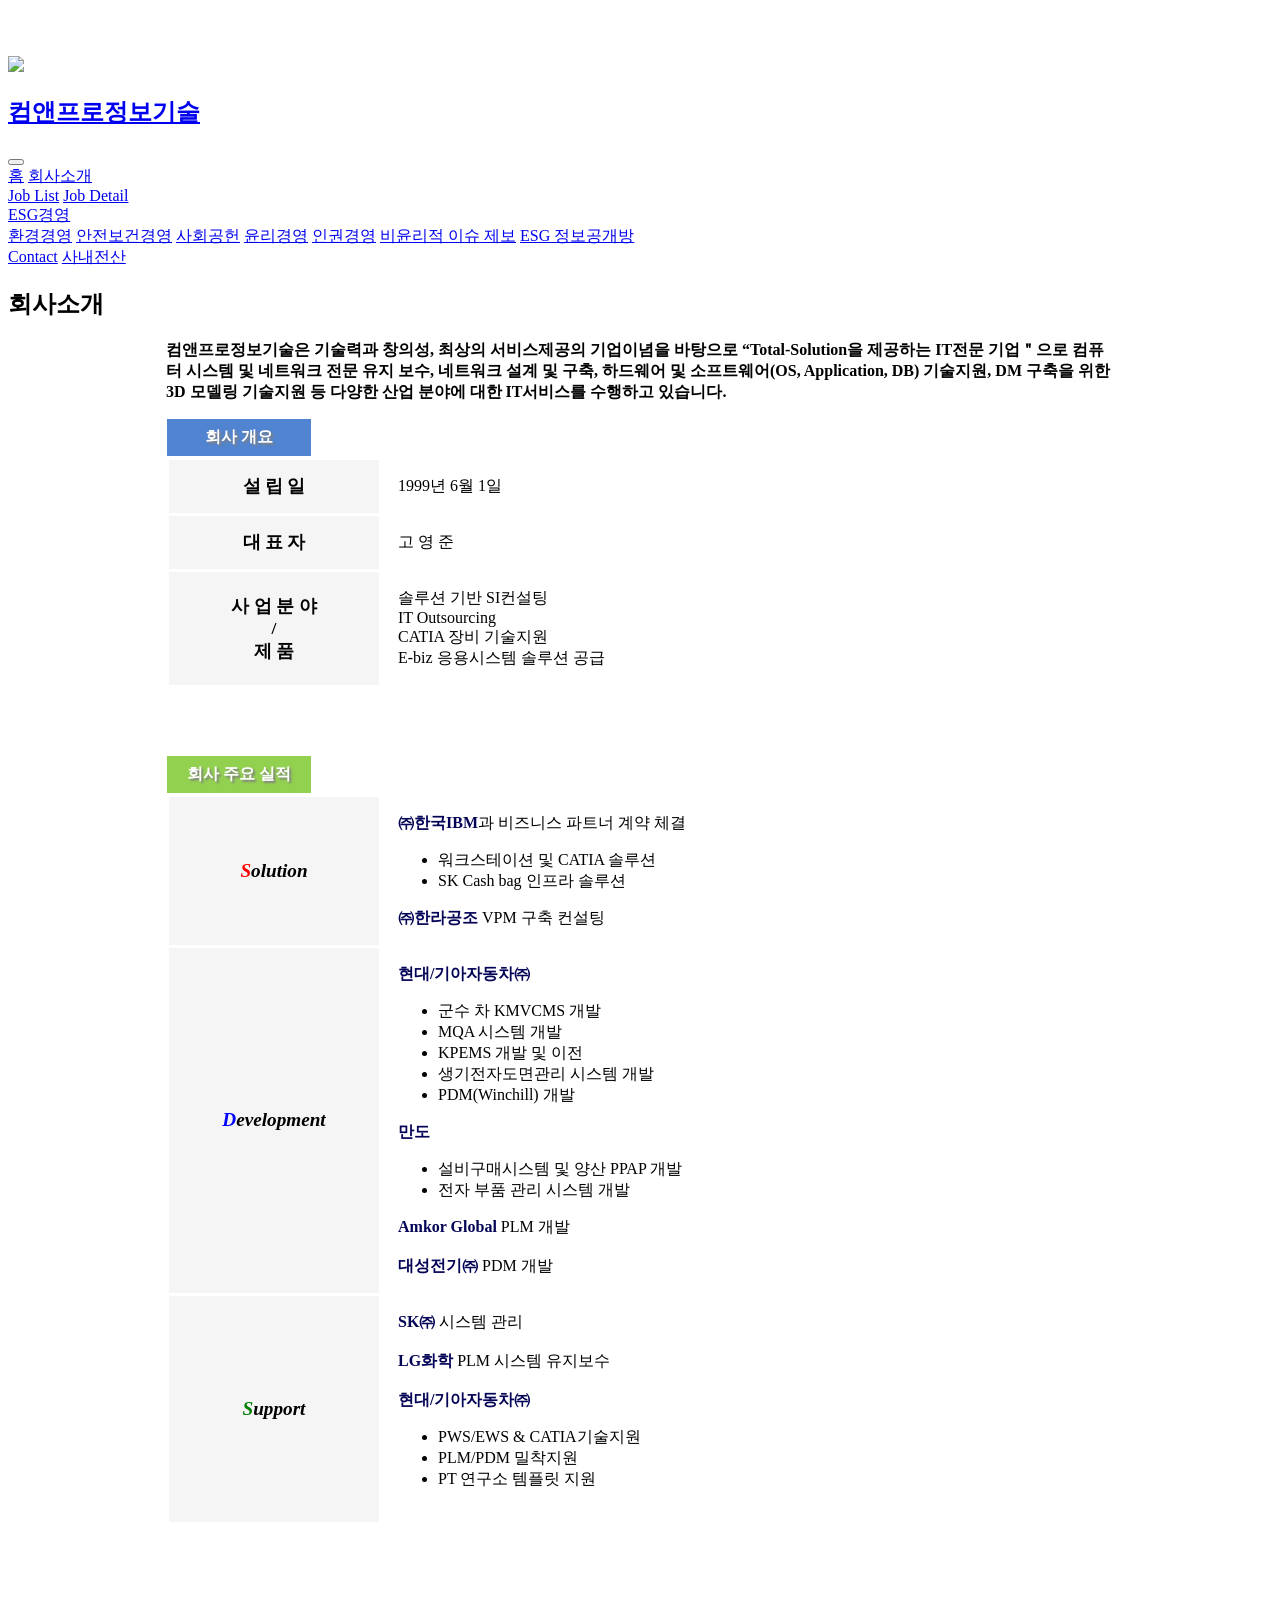
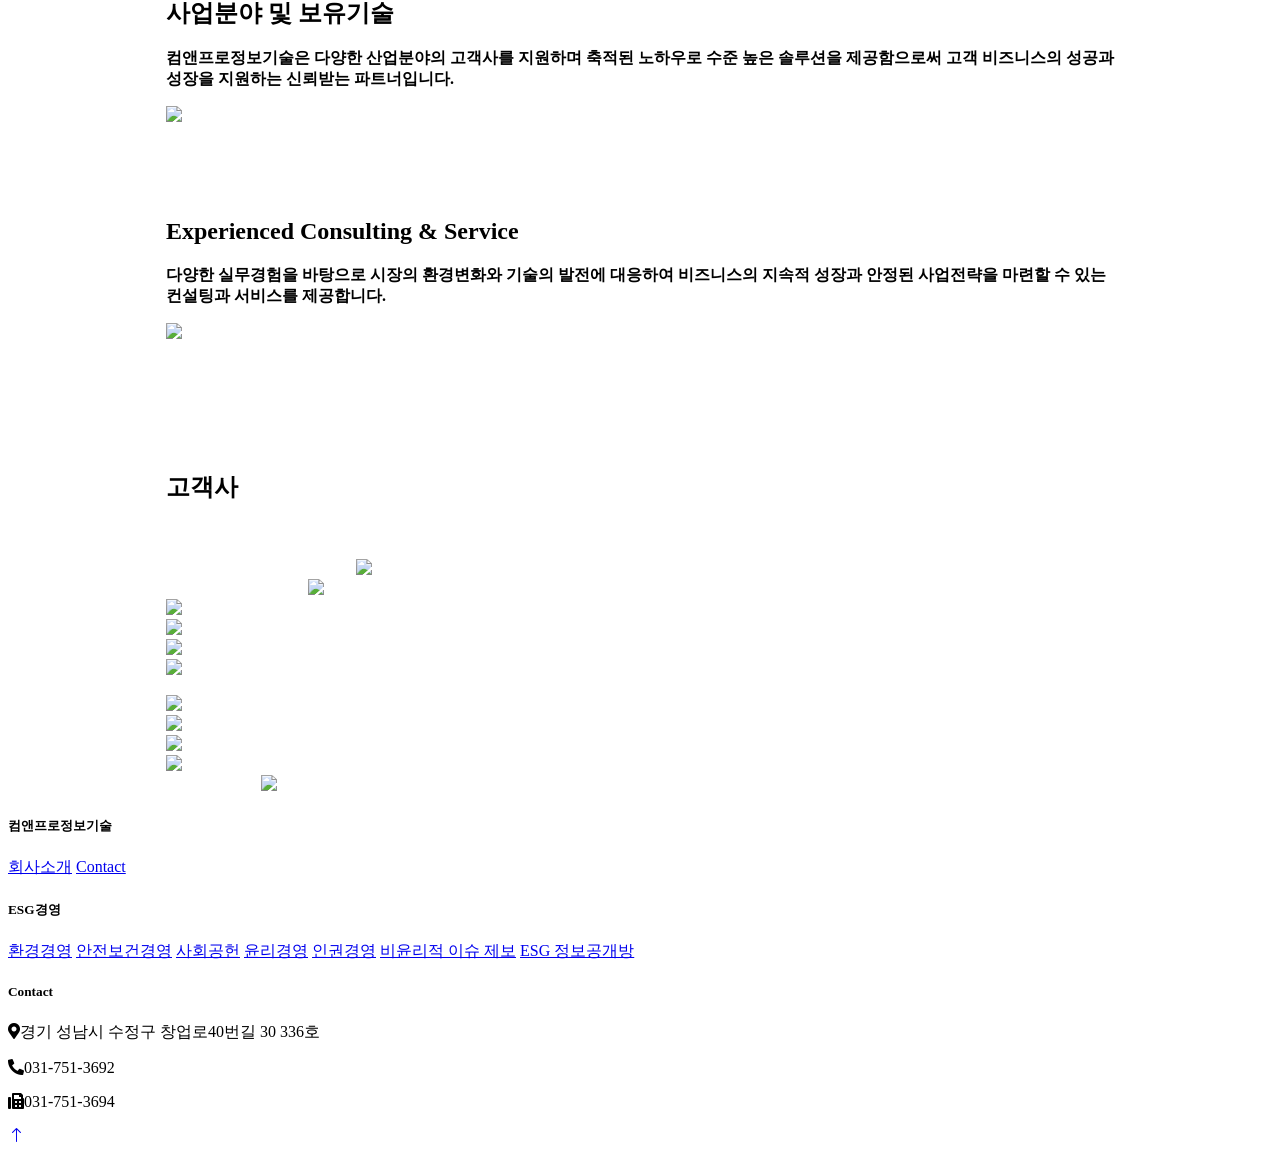
==== about.html @ f5533d85 "사내전산 링크 수정" ====
<!DOCTYPE html>
<html lang="en">

<head>
    <meta charset="utf-8">
    <title>컴앤프로정보기술(주)</title>
    <meta content="width=device-width, initial-scale=1.0" name="viewport">
    <meta content="" name="keywords">
    <meta content="" name="description">

    <!-- Favicon -->
    <link href="img/favicon.ico" rel="icon">

    <!-- Google Web Fonts -->
    <link rel="preconnect" href="https://fonts.googleapis.com">
    <link rel="preconnect" href="https://fonts.gstatic.com" crossorigin>
    <link href="https://fonts.googleapis.com/css2?family=Heebo:wght@400;500;600&family=Inter:wght@700;800&display=swap"
        rel="stylesheet">

    <!-- Icon Font Stylesheet -->
    <link href="https://cdnjs.cloudflare.com/ajax/libs/font-awesome/5.10.0/css/all.min.css" rel="stylesheet">
    <link href="https://cdn.jsdelivr.net/npm/bootstrap-icons@1.4.1/font/bootstrap-icons.css" rel="stylesheet">

    <!-- Libraries Stylesheet -->
    <link href="lib/animate/animate.min.css" rel="stylesheet">
    <link href="lib/owlcarousel/assets/owl.carousel.min.css" rel="stylesheet">

    <!-- Customized Bootstrap Stylesheet -->
    <link href="css/bootstrap.min.css" rel="stylesheet">

    <!-- Template Stylesheet -->
    <link href="css/style.css" rel="stylesheet">
</head>

<body>
    <div class="container-xxl bg-white p-0">
        <!-- Spinner Start -->
        <div id="spinner"
            class="show bg-white position-fixed translate-middle w-100 vh-100 top-50 start-50 d-flex align-items-center justify-content-center">
            <div class="spinner-border text-primary" style="width: 3rem; height: 3rem;" role="status">
                <span class="sr-only">Loading...</span>
            </div>
        </div>
        <!-- Spinner End -->


        <!-- Navbar Start -->
        <nav class="navbar navbar-expand-lg bg-white navbar-light shadow sticky-top p-0">
            <a href="index.html" class="navbar-brand d-flex align-items-center text-center py-0 px-4 px-lg-5">
                <img class="img-fluid" src="img/mini.PNG" style="width: 50px;">
                <h2 class="m-0 text-primary">컴앤프로정보기술</h2>
            </a>
            <button type="button" class="navbar-toggler me-4" data-bs-toggle="collapse"
                data-bs-target="#navbarCollapse">
                <span class="navbar-toggler-icon"></span>
            </button>
            <div class="collapse navbar-collapse" id="navbarCollapse">
                <div class="navbar-nav me-auto p-4 p-lg-0">
                    <a href="index.html" class="nav-item nav-link">홈</a>
                    <a href="about.html" class="nav-item nav-link active">회사소개</a>
                    <div class="nav-item dropdown">
                        <!-- <a href="#" class="nav-link dropdown-toggle" data-bs-toggle="dropdown">드롭다운2개</a> -->
                        <div class="dropdown-menu rounded-0 m-0">
                            <a href="job-list.html" class="dropdown-item">Job List</a>
                            <a href="job-detail.html" class="dropdown-item">Job Detail</a>
                        </div>
                    </div>
                    <div class="nav-item dropdown">
                        <a href="#" class="nav-link dropdown-toggle" data-bs-toggle="dropdown">ESG경영</a>
                        <div class="dropdown-menu rounded-0 m-0">
                            <a href="environment.html" class="dropdown-item">환경경영</a>
                            <a href="testimonial.html" class="dropdown-item">안전보건경영</a>
                            <a href="society.html" class="dropdown-item">사회공헌</a>
                            <a href="ethics.html" class="dropdown-item">윤리경영</a>
                            <a href="human_rights.html" class="dropdown-item">인권경영</a>
                            <a href="unethical.html" class="dropdown-item">비윤리적 이슈 제보</a>
                            <a href="esg_public.h
                            tml" class="dropdown-item">ESG 정보공개방</a>
                        </div>
                    </div>
                    <a href="contact.html" class="nav-item nav-link">Contact</a>
                    <a href="https://cnpinfo.pythonanywhere.com" class="nav-item nav-link" target="_blank">사내전산</a>
                </div>
            </div>
        </nav>
        <!-- Navbar End -->


        <!-- Header End -->
        <div class="container-xxl py-5 bg-dark page-header mb-5">
            <div class="container my-5 pt-5 pb-4">
                <h2 class="display-3 text-white mb-3 animated slideInDown">회사소개</h2>
            </div>
        </div>
        <!-- Header End -->


        <!-- About Start -->
        <div class="container-xxl py-5" style="margin: 0 12.5%;">
            <div class="col-lg-9 align-items-center">
                <div class="row-g-5 wow fadeIn" data-wow-delay="0.5s">
                    <p class="mb-4" style="font-weight: 600;">컴앤프로정보기술은 기술력과 창의성, 최상의 서비스제공의 기업이념을 바탕으로 “Total-Solution을 제공하는 IT전문 기업＂으로 컴퓨터 시스템 및 네트워크 전문 유지 보수, 네트워크 설계 및 구축, 하드웨어 및 소프트웨어(OS, Application, DB) 기술지원, DM 구축을 위한 3D 모델링 기술지원 등 다양한 산업 분야에 대한 IT서비스를 수행하고 있습니다.
                    </p>
                </div>

                <div class="row-g-5 wow fadeIn" data-wow-delay="0.5s">
                    <p style="background-color: rgb(80, 131, 208); color: white; width:8rem; text-align: center; padding: 0.5rem; margin: 1px; font-weight: 600; text-shadow: 2px 2px 2px gray;">회사 개요</p>                    
                    <table style="border-spacing: 3px;">
                        <tr  style="border-top: 2px solid rgba(169, 169, 169, .2);">
                            <td style="background-color: whitesmoke; text-align: center; width: 13rem; font-weight: 900; font-size: 1.1rem; ">
                                설 립 일
                            </td>
                            <td style="padding: 1rem; column-width: 18rem;">1999년 6월 1일</td>
                        </tr>
                        <tr  style="border-top: 2px solid rgba(169, 169, 169, .2);">
                            <td style="background-color: whitesmoke; text-align: center;; font-weight: 900; font-size: 1.1rem; ">
                                대   표   자
                            </td>
                            <td style="padding: 1rem;">고 영 준</td>
                        </tr>
                        <tr  style="border-top: 2px solid rgba(169, 169, 169, .2);border-bottom: 2px solid rgba(169, 169, 169, .2);">
                            <td style="background-color: whitesmoke; text-align: center; font-weight: 900; font-size: 1.1rem;">
                                사 업 분 야<br>/<br>제         품
                            </td>
                            <td style="padding: 1rem;">
                                솔루션 기반 SI컨설팅<br>
                                IT Outsourcing<br>
                                CATIA 장비 기술지원<br>                                                                                                                                                                                                                                                                                                                                                                                                                         
                                E-biz 응용시스템 솔루션 공급                                
                            </td>
                        </tr>
                    </table>
                </div>
                <p><br><br></p>
                <div class="row-g-5 wow fadeIn" data-wow-delay="0.5s">
                    <p style="background-color: rgb(146, 208, 80); color: white; width:8rem; text-align: center; padding: 0.5rem; margin: 1px; font-weight: 600; text-shadow: 2px 2px 2px gray;">회사 주요 실적</p>                    
                    <table style="border-spacing: 3px;">
                        <tr  style="border-top: 2px solid rgba(169, 169, 169, .2);">
                            <td style="background-color: whitesmoke; text-align: center; width: 13rem; font-weight: 900; font-size: 1.2rem; font-style: oblique;">
                                <span style="color:red; padding:0">S</span>olution
                            </td>
                            <td style="padding: 1rem; column-width: 18rem;"><b style="color: rgb(4, 4, 87);">㈜한국IBM</b>과 비즈니스 파트너 계약 체결<br>
                                <ul>
                                    <li>워크스테이션 및 CATIA 솔루션</li>
                                    <li>SK Cash bag 인프라 솔루션</li>
                                </ul>

                            <b style="color: rgb(4, 4, 87);">㈜한라공조</b> VPM 구축 컨설팅
                            </td>
                        </tr>
                        <tr  style="border-top: 2px solid rgba(169, 169, 169, .2);">
                            <td style="background-color: whitesmoke; text-align: center;; font-weight: 900; font-size: 1.2rem; font-style: oblique;">
                                <span style="color:blue; padding:0">D</span>evelopment
                            </td>
                            <td style="padding: 1rem;"><b style="color: rgb(4, 4, 87);">현대/기아자동차㈜</b>
                                <ul>
                                    <li>군수 차 KMVCMS 개발</li>
                                    <li>MQA 시스템 개발</li>
                                    <li>KPEMS 개발 및 이전</li>
                                    <li>생기전자도면관리 시스템 개발</li>
                                    <li>PDM(Winchill) 개발</li>
                                </ul>
                                <b style="color: rgb(4, 4, 87);">만도</b>
                                <ul>
                                    <li>설비구매시스템 및 양산 PPAP 개발</li>
                                    <li>전자 부품 관리 시스템 개발</li>
                                </ul>
                                <b style="color: rgb(4, 4, 87);">Amkor Global</b> PLM 개발<br><br>
                                <b style="color: rgb(4, 4, 87);">대성전기㈜</b> PDM 개발
                            </td>
                        </tr>
                        <tr  style="border-top: 2px solid rgba(169, 169, 169, .2);border-bottom: 2px solid rgba(169, 169, 169, .2);">
                            <td style="background-color: whitesmoke; text-align: center; font-weight: 900; font-size: 1.2rem; font-style: oblique;">
                                <span style="color:green; padding:0">S</span>upport
                            </td>
                            <td style="padding: 1rem;"><b style="color: rgb(4, 4, 87);">SK㈜</b> 시스템 관리 <br><br>
                                <b style="color: rgb(4, 4, 87);">LG화학</b> PLM 시스템 유지보수<br><br>
                                <b style="color: rgb(4, 4, 87);">현대/기아자동차㈜</b>
                                <ul>
                                    <li>PWS/EWS & CATIA기술지원</li>
                                    <li>PLM/PDM 밀착지원</li>
                                    <li>PT 연구소 템플릿 지원</li>
                                </ul>
                            </td>
                        </tr>
                    </table>
                </div>
                <p><br><br></p>
                <div class="row-g-5 wow fadeIn" data-wow-delay="0.5s">
                    <h2 class="mb-4">사업분야 및 보유기술</h2>
                    <p class="mb-4" style="font-weight: 600;">컴앤프로정보기술은 다양한 산업분야의 고객사를 지원하며 축적된 노하우로 수준 높은 솔루션을 제공함으로써
                        고객 비즈니스의 성공과 성장을 지원하는 신뢰받는 파트너입니다.
                    </p>
                </div>
                <div class="row-g-5 wow fadeIn" data-wow-delay="0.1s">
                    <div class="row g-0 about-bg rounded overflow-hidden">
                        <img class="img-fluid w-100" src="img/사업분야및보유기술.png">
                    </div>
                </div>

                <br><br><br><br>

                <div class="row-g-5 wow fadeIn" data-wow-delay="0.5s">
                    <h2 class="mb-4">Experienced Consulting & Service</h2>
                    <p class="mb-4" style="font-weight: 600;">다양한 실무경험을 바탕으로 시장의 환경변화와 기술의 발전에 대응하여 비즈니스의 지속적 성장과 안정된
                        사업전략을 마련할 수 있는 컨설팅과 서비스를 제공합니다.

                    </p>
                </div>
                <div class="row-g-5 wow fadeIn" data-wow-delay="0.1s">
                    <div class="row g-0 about-bg rounded overflow-hidden">
                        <img class="img-fluid w-100" src="img/cunsulting_service.png">
                    </div>
                </div>

                <br><br><br><br><br><br>

                <div class="row-g-5 wow fadeIn" data-wow-delay="0.5s">
                    <h2 class="mb-4">고객사</h2>
                    <br><br>
                    <div class="row g-5 align-items-center">
                        <div class="col-lg-2 align-items-center">
                            <img class="img-fluid" style="width: 60%; margin: 0 20%;" src="img/Dell_Logo.svg.png">
                        </div>
                        <div class="col-lg-2 align-items-center">
                            <img class="img-fluid" style="width: 70%; margin: 0 15%;" src="img/Hewlett-Packard.svg.png">
                        </div>
                        <div class="col-lg-2 align-items-center">
                            <img class="img-fluid w-100" src="img/hyundai-motor-logo1.jpg">
                        </div>
                        <div class="col-lg-2 align-items-center">
                            <img class="img-fluid w-100" src="img/hyundai_autoever_logo.jpg">
                        </div>
                        <div class="col-lg-2 align-items-center">
                            <img class="img-fluid w-100" src="img/kia-motors-logo.jpg">
                        </div>
                        <div class="col-lg-2 align-items-center">
                            <img class="img-fluid w-100" src="img/Samsung_Electronics_logo_(english).svg.png">
                        </div>
                    </div>
                    <div class="row g-5 align-items-center">
                        <p></p>
                        <p></p>
                    </div>
                    <div class="row g-5 align-items-center">
                        <div class="col-lg-2 align-items-center">
                            <img class="img-fluid w-100" src="img/sk_cnc.png">
                        </div>
                        <div class="col-lg-2 align-items-center">
                            <img class="img-fluid w-100" src="img/Hyundai_Rotem.png">
                        </div>
                        <div class="col-lg-2 align-items-center">
                            <img class="img-fluid w-100" src="img/lgchem.webp">
                        </div>
                        <div class="col-lg-2 align-items-center">
                            <img class="img-fluid w-100" src="img/mando4669.jpg">
                        </div>
                        <div class="col-lg-2 align-items-center">
                            <img class="img-fluid" style="width: 80%; margin: 0 10%;"
                                src="img/ADT-Corporation-Logo-1989-present.png">
                        </div>
                    </div>


                </div>
            </div>
        </div>
    </div>
    <!-- About End -->


    <!-- Footer Start -->
    <div class="container-fluid bg-dark text-white-50 footer pt-5 mt-5 wow fadeIn" data-wow-delay="0.1s">
        <div class="container py-5">
            <div class="row g-5">
                <div class="col-lg-3 col-md-6">
                    <h5 class="text-white mb-4">컴앤프로정보기술</h5>
                    <a class="btn btn-link text-white-50" href="about.html">회사소개</a>
                    <a class="btn btn-link text-white-50" href="contact.html">Contact</a>
                    <!-- <a class="btn btn-link text-white-50" href="index.html">Our Services</a>
                    <a class="btn btn-link text-white-50" href="">Privacy Policy</a>
                    <a class="btn btn-link text-white-50" href="">Terms & Condition</a> -->
                </div>
                <div class="col-lg-3 col-md-6">
                    <h5 class="text-white mb-4">ESG경영</h5>
                    <a class="btn btn-link text-white-50" href="environment.html">환경경영</a>
                    <a class="btn btn-link text-white-50" href="testimonial.html">안전보건경영</a>
                    <a class="btn btn-link text-white-50" href="society.html">사회공헌</a>
                    <a class="btn btn-link text-white-50" href="ethics.html">윤리경영</a>
                    <a class="btn btn-link text-white-50" href="human_rights.html">인권경영</a>
                    <a class="btn btn-link text-white-50" href="unethical.html">비윤리적 이슈 제보</a>
                    <a class="btn btn-link text-white-50" href="esg_public.html">ESG 정보공개방</a>
                </div>
                <div class="col-lg-3 col-md-6">
                    <h5 class="text-white mb-4">Contact</h5>
                    <p class="mb-2"><i class="fa fa-map-marker-alt me-3"></i>경기 성남시 수정구 창업로40번길 30 336호</p>
                    <p class="mb-2"><i class="fa fa-phone-alt me-3"></i>031-751-3692</p>
                    <p class="mb-2"><i class="fa fa-fax me-3"></i>031-751-3694</p>
                    <!-- <p class="mb-2"><i class="fa fa-envelope me-3"></i>info@example.com</p> -->
                    <!-- <div class="d-flex pt-2">
                        <a class="btn btn-outline-light btn-social" href=""><i class="fab fa-twitter"></i></a>
                        <a class="btn btn-outline-light btn-social" href=""><i class="fab fa-facebook-f"></i></a>
                        <a class="btn btn-outline-light btn-social" href=""><i class="fab fa-youtube"></i></a>
                        <a class="btn btn-outline-light btn-social" href=""><i class="fab fa-linkedin-in"></i></a>
                    </div> -->
                </div>
            </div>
        </div>
    </div>
    <!-- Footer End -->

    <!-- Back to Top -->
    <a href="#" class="btn btn-lg btn-primary btn-lg-square back-to-top"><i class="bi bi-arrow-up"></i></a>
    </div>

    <!-- JavaScript Libraries -->
    <script src="https://code.jquery.com/jquery-3.4.1.min.js"></script>
    <script src="https://cdn.jsdelivr.net/npm/bootstrap@5.0.0/dist/js/bootstrap.bundle.min.js"></script>
    <script src="lib/wow/wow.min.js"></script>
    <script src="lib/easing/easing.min.js"></script>
    <script src="lib/waypoints/waypoints.min.js"></script>
    <script src="lib/owlcarousel/owl.carousel.min.js"></script>

    <!-- Template Javascript -->
    <script src="js/main.js"></script>
</body>

</html>
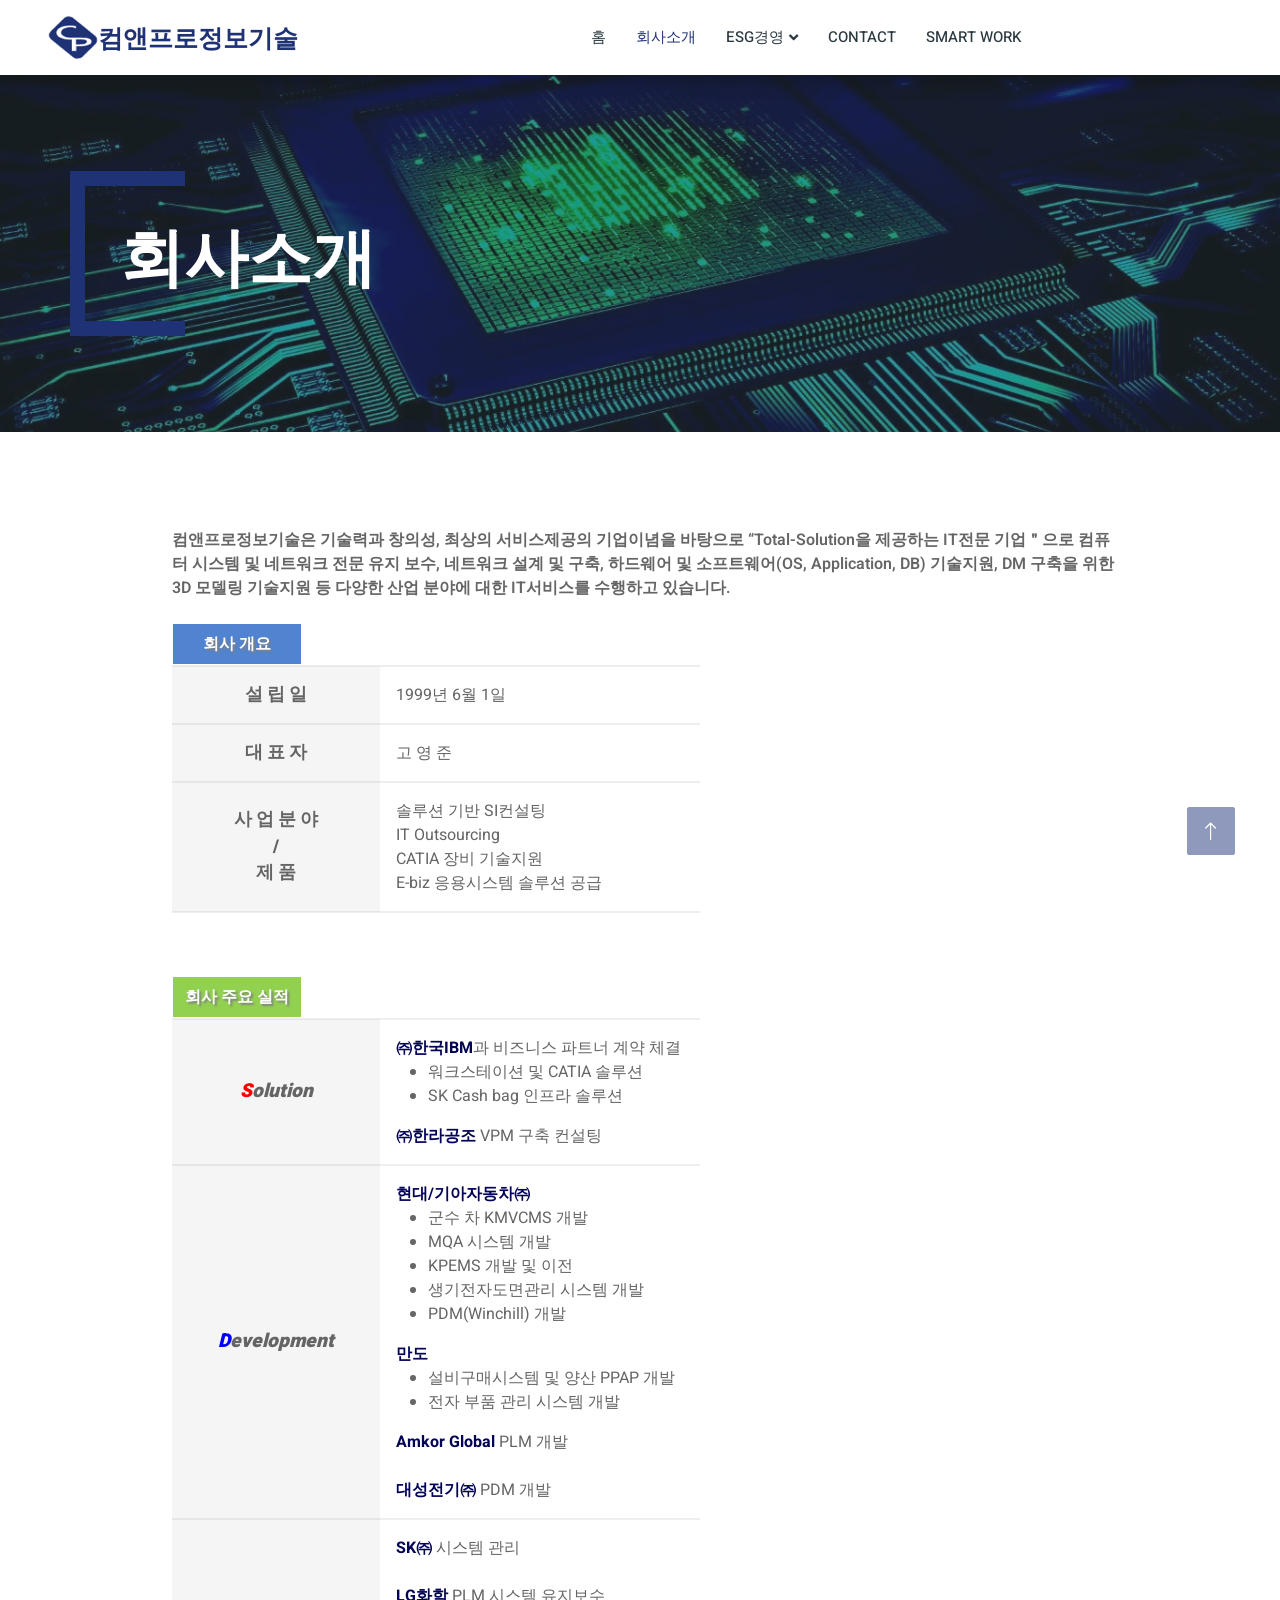
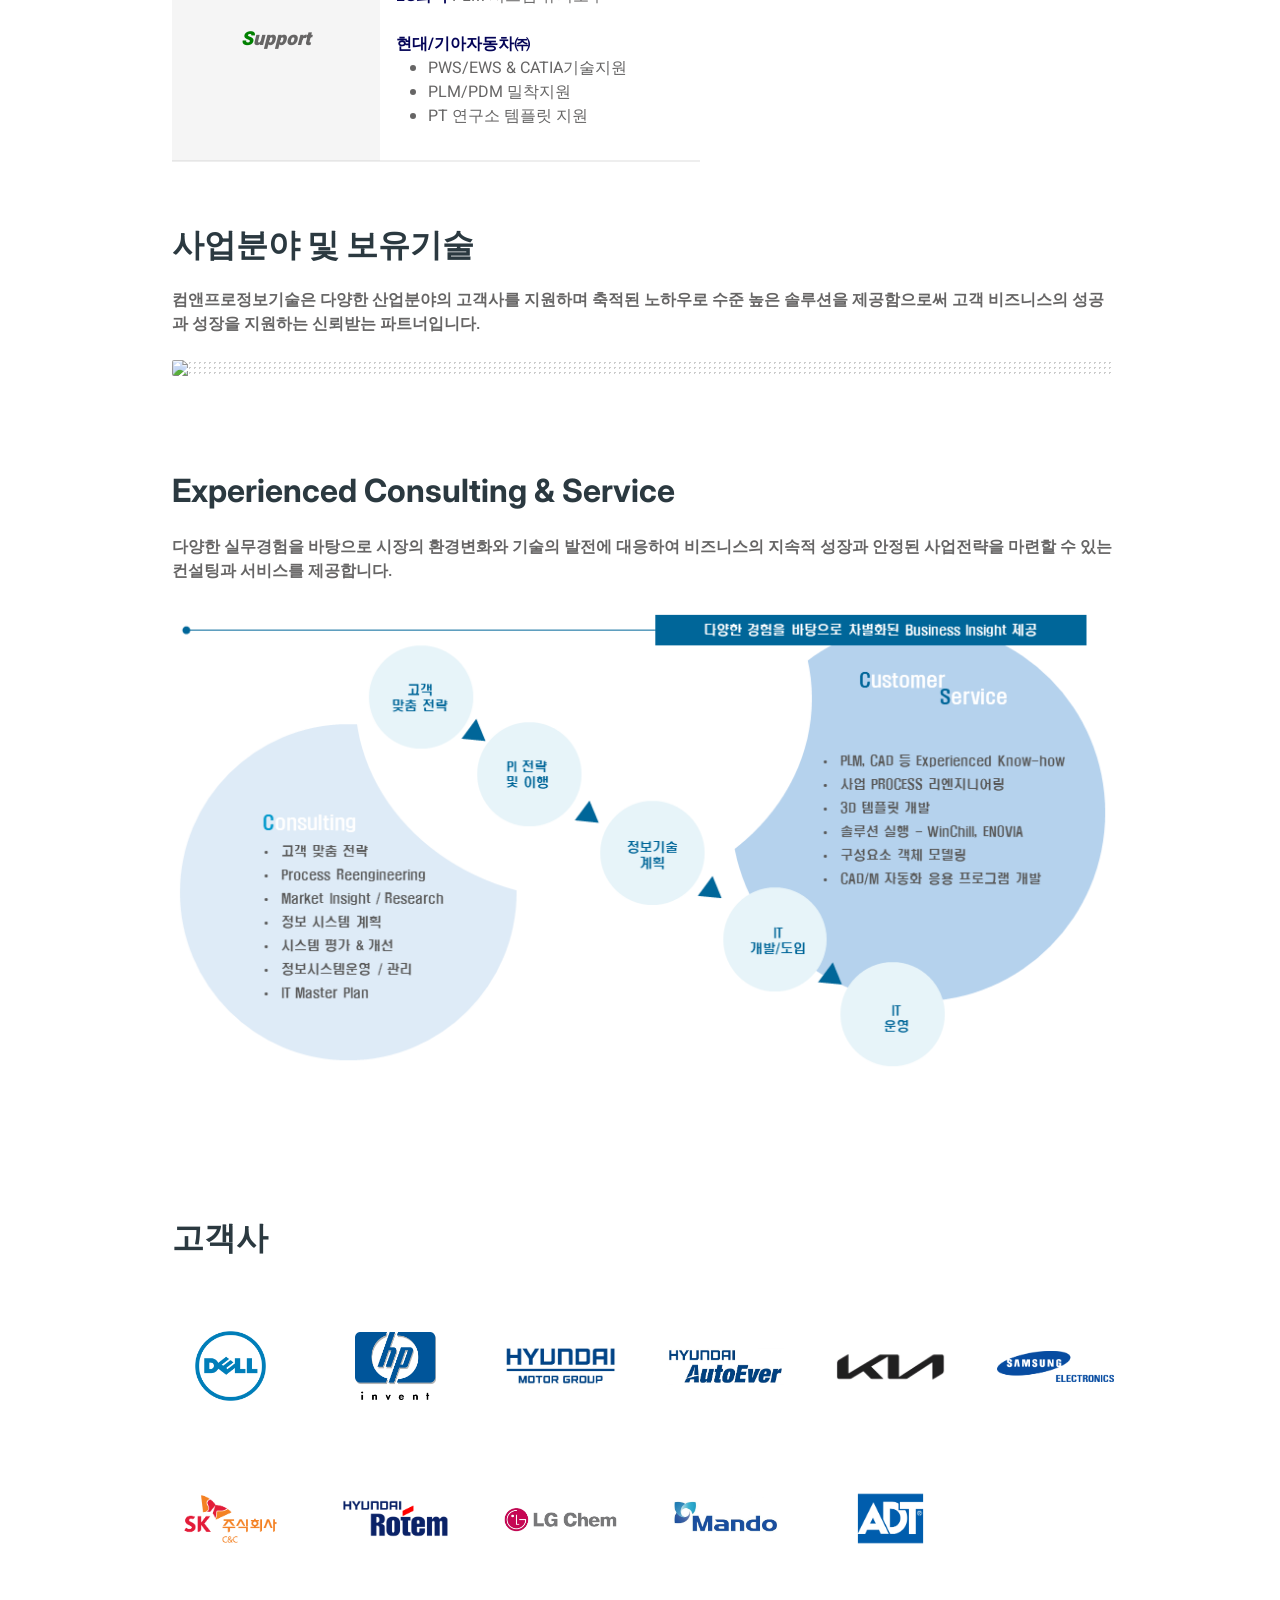
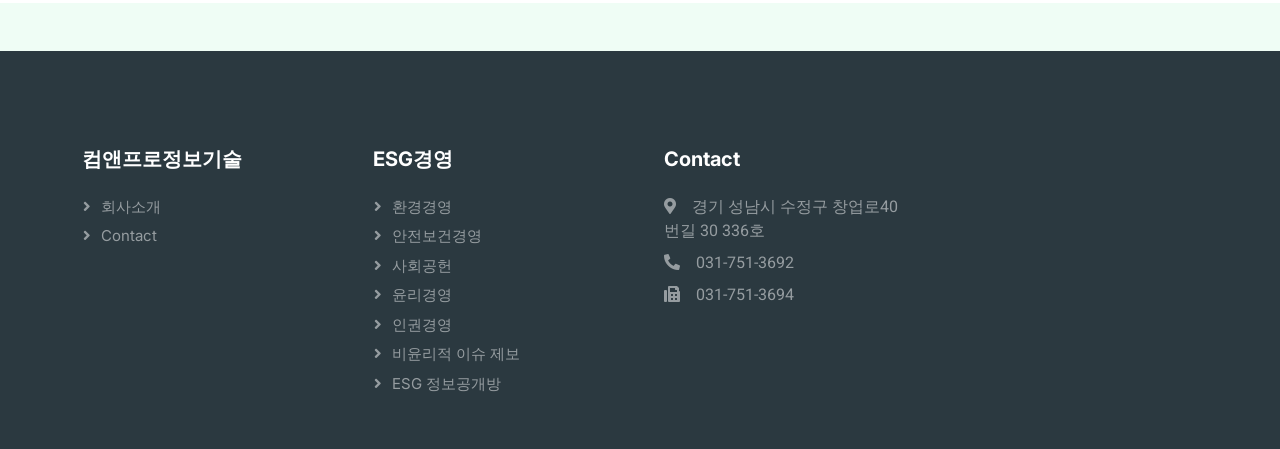
==== commit bc9bd7b3: "Update about.html" ====
--- a/about.html
+++ b/about.html
@@ -79,7 +79,7 @@
                         </div>
                     </div>
                     <a href="contact.html" class="nav-item nav-link">Contact</a>
-                    <a href="https://cnpinfo.pythonanywhere.com" class="nav-item nav-link" target="_blank">사내전산</a>
+                    <a href="https://cnpinfo.pythonanywhere.com" class="nav-item nav-link" target="_blank">Smart Work</a>
                 </div>
             </div>
         </nav>
@@ -325,4 +325,4 @@
     <script src="js/main.js"></script>
 </body>
 
-</html>+</html>
--- a/css/style.css
+++ b/css/style.css
@@ -0,0 +1,397 @@
+/********** Template CSS **********/
+:root {
+    --primary: #1F3276;
+    --secondary: #2B9BFF;
+    --light: #EFFDF5;
+    --dark: #2B3940;
+}
+
+.back-to-top {
+    position: fixed;
+    display: none;
+    right: 45px;
+    bottom: 45px;
+    z-index: 99;
+}
+
+
+/*** Spinner ***/
+#spinner {
+    opacity: 0;
+    visibility: hidden;
+    transition: opacity .5s ease-out, visibility 0s linear .5s;
+    z-index: 99999;
+}
+
+#spinner.show {
+    transition: opacity .5s ease-out, visibility 0s linear 0s;
+    visibility: visible;
+    opacity: 1;
+}
+
+
+/*** Button ***/
+.btn {
+    font-family: 'Inter', sans-serif;
+    font-weight: 600;
+    transition: .5s;
+}
+
+.btn.btn-primary,
+.btn.btn-secondary {
+    color: #FFFFFF;
+}
+
+.btn-square {
+    width: 38px;
+    height: 38px;
+}
+
+.btn-sm-square {
+    width: 32px;
+    height: 32px;
+}
+
+.btn-lg-square {
+    width: 48px;
+    height: 48px;
+}
+
+.btn-square,
+.btn-sm-square,
+.btn-lg-square {
+    padding: 0;
+    display: flex;
+    align-items: center;
+    justify-content: center;
+    font-weight: normal;
+    border-radius: 2px;
+}
+
+
+/*** Navbar ***/
+.navbar .dropdown-toggle::after {
+    border: none;
+    content: "\f107";
+    font-family: "Font Awesome 5 Free";
+    font-weight: 900;
+    vertical-align: middle;
+    margin-left: 5px;
+    transition: .5s;
+    
+}
+
+.navbar .dropdown-toggle[aria-expanded=true]::after {
+    transform: rotate(-180deg);
+}
+
+.navbar-dark .navbar-nav .nav-link,
+.navbar-light .navbar-nav .nav-link {
+    margin-right: 30px;
+    padding: 25px 0;
+    color: #FFFFFF;
+    font-size: 15px;
+    text-transform: uppercase;
+    outline: none;
+    
+}
+
+
+.navbar-dark .navbar-nav .nav-link:hover,
+.navbar-dark .navbar-nav .nav-link.active,
+.navbar-light .navbar-nav .nav-link:hover,
+.navbar-light .navbar-nav .nav-link.active {
+    color: var(--primary);
+    /* color: #1F3276; */
+}
+
+@media (max-width: 991.98px) {
+    .navbar-dark .navbar-nav .nav-link,
+    .navbar-light .navbar-nav .nav-link  {
+        margin-right: 0;
+        padding: 10px 0;
+    }
+
+    .navbar-light .navbar-nav {
+        border-top: 1px solid #EEEEEE;
+    }
+}
+
+.navbar-light .navbar-brand,
+.navbar-light a.btn {
+    height: 75px;
+}
+
+.navbar-light .navbar-nav .nav-link {
+    color: var(--dark);
+    font-weight: 500;
+}
+
+.navbar-light.sticky-top {
+    top: -100px;
+    transition: .5s;
+}
+
+@media (min-width: 992px) {
+    .navbar .nav-item .dropdown-menu {
+        display: block;
+        top: 100%;
+        margin-top: 0;
+        transform: rotateX(-75deg);
+        transform-origin: 0% 0%;
+        opacity: 0;
+        visibility: hidden;
+        transition: .5s;
+        
+    }
+
+    .navbar .nav-item:hover .dropdown-menu {
+        transform: rotateX(0deg);
+        visibility: visible;
+        transition: .5s;
+        opacity: 1;
+    }
+}
+
+
+/*** Header ***/
+.header-carousel .container,
+.page-header .container {
+    position: relative;
+    padding: 45px 0 45px 35px;
+    border-left: 15px solid var(--primary);
+}
+
+.header-carousel .container::before,
+.header-carousel .container::after,
+.page-header .container::before,
+.page-header .container::after {
+    position: absolute;
+    content: "";
+    top: 0;
+    left: 0;
+    width: 100px;
+    height: 15px;
+    background: var(--primary);
+}
+
+.header-carousel .container::after,
+.page-header .container::after {
+    top: 100%;
+    margin-top: -15px;
+}
+
+@media (max-width: 768px) {
+    .header-carousel .owl-carousel-item {
+        position: relative;
+        min-height: 500px;
+    }
+    
+    .header-carousel .owl-carousel-item img {
+        position: absolute;
+        width: 100%;
+        height: 100%;
+        object-fit: cover;
+    }
+
+    .header-carousel .owl-carousel-item p {
+        font-size: 14px !important;
+        font-weight: 400 !important;
+    }
+
+    .header-carousel .owl-carousel-item h1 {
+        font-size: 30px;
+        font-weight: 600;
+    }
+}
+
+.header-carousel .owl-nav {
+    position: absolute;
+    top: 50%;
+    right: 8%;
+    transform: translateY(-50%);
+    display: flex;
+    flex-direction: column;
+}
+
+.header-carousel .owl-nav .owl-prev,
+.header-carousel .owl-nav .owl-next {
+    margin: 7px 0;
+    width: 45px;
+    height: 45px;
+    display: flex;
+    align-items: center;
+    justify-content: center;
+    color: #FFFFFF;
+    background: transparent;
+    border: 1px solid #FFFFFF;
+    border-radius: 2px;
+    font-size: 22px;
+    transition: .5s;
+}
+
+.header-carousel .owl-nav .owl-prev:hover,
+.header-carousel .owl-nav .owl-next:hover {
+    background: var(--primary);
+    border-color: var(--primary);
+}
+
+.page-header {
+    background: linear-gradient(rgba(43, 57, 64, .5), rgba(43, 57, 64, .5)), url(../img/carousel-1.jpg) center center no-repeat;
+    background-size: cover;
+}
+
+.breadcrumb-item + .breadcrumb-item::before {
+    color: var(--light);
+}
+
+
+/*** About ***/
+.about-bg {
+    background-image: -webkit-repeating-radial-gradient(center center, rgba(0, 0, 0, 0.2), rgba(0, 0, 0, 0.2) 1px, transparent 1px, transparent 100%);
+    background-image: -moz-repeating-radial-gradient(center center, rgba(0, 0, 0, 0.2), rgba(0, 0, 0, 0.2) 1px, transparent 1px, transparent 100%);
+    background-image: -ms-repeating-radial-gradient(center center, rgba(0, 0, 0, 0.2), rgba(0, 0, 0, 0.2) 1px, transparent 1px, transparent 100%);
+    background-image: -o-repeating-radial-gradient(center center, rgba(0, 0, 0, 0.2), rgba(0, 0, 0, 0.2) 1px, transparent 1px, transparent 100%);
+    background-image: repeating-radial-gradient(center center, rgba(0, 0, 0, 0.2), rgba(0, 0, 0, 0.2) 1px, transparent 1px, transparent 100%);
+    background-size: 5px 5px;
+}
+
+
+/*** Category ***/
+.cat-item {
+    display: block;
+    box-shadow: 0 0 45px rgba(0, 0, 0, .08);
+    border: 1px solid transparent;
+    transition: .5s;
+}
+
+.cat-item:hover {
+    border-color: rgba(0, 0, 0, .08);
+    box-shadow: none;
+}
+
+
+/*** Job Listing ***/
+.nav-pills .nav-item .active {
+    border-bottom: 2px solid var(--primary);
+}
+
+.job-item {
+    border: 1px solid transparent;
+    border-radius: 2px;
+    box-shadow: 0 0 45px rgba(0, 0, 0, .08);
+    transition: .5s;
+}
+
+.job-item:hover {
+    border-color: rgba(0, 0, 0, .08);
+    box-shadow: none;
+}
+
+
+/*** Testimonial ***/
+.testimonial-carousel .owl-item .testimonial-item,
+.testimonial-carousel .owl-item.center .testimonial-item * {
+    transition: .5s;
+}
+
+.testimonial-carousel .owl-item.center .testimonial-item {
+    background: var(--primary) !important;
+}
+
+.testimonial-carousel .owl-item.center .testimonial-item * {
+    color: #FFFFFF !important;
+}
+
+.testimonial-carousel .owl-dots {
+    margin-top: 24px;
+    display: flex;
+    align-items: flex-end;
+    justify-content: center;
+}
+
+.testimonial-carousel .owl-dot {
+    position: relative;
+    display: inline-block;
+    margin: 0 5px;
+    width: 15px;
+    height: 15px;
+    border: 5px solid var(--primary);
+    border-radius: 2px;
+    transition: .5s;
+}
+
+.testimonial-carousel .owl-dot.active {
+    background: var(--dark);
+    border-color: var(--primary);
+}
+
+
+/*** Footer ***/
+.footer .btn.btn-social {
+    margin-right: 5px;
+    width: 35px;
+    height: 35px;
+    display: flex;
+    align-items: center;
+    justify-content: center;
+    color: var(--light);
+    border: 1px solid rgba(255,255,255,0.5);
+    border-radius: 2px;
+    transition: .3s;
+}
+
+.footer .btn.btn-social:hover {
+    color: var(--primary);
+    border-color: var(--light);
+}
+
+.footer .btn.btn-link {
+    display: block;
+    margin-bottom: 5px;
+    padding: 0;
+    text-align: left;
+    font-size: 15px;
+    font-weight: normal;
+    text-transform: capitalize;
+    transition: .3s;
+}
+
+.footer .btn.btn-link::before {
+    position: relative;
+    content: "\f105";
+    font-family: "Font Awesome 5 Free";
+    font-weight: 900;
+    margin-right: 10px;
+}
+
+.footer .btn.btn-link:hover {
+    letter-spacing: 1px;
+    box-shadow: none;
+}
+
+.footer .form-control {
+    border-color: rgba(255,255,255,0.5);
+}
+
+.footer .copyright {
+    padding: 25px 0;
+    font-size: 15px;
+    border-top: 1px solid rgba(256, 256, 256, .1);
+}
+
+.footer .copyright a {
+    color: var(--light);
+}
+
+.footer .footer-menu a {
+    margin-right: 15px;
+    padding-right: 15px;
+    border-right: 1px solid rgba(255, 255, 255, .1);
+}
+
+.footer .footer-menu a:last-child {
+    margin-right: 0;
+    padding-right: 0;
+    border-right: none;
+}
